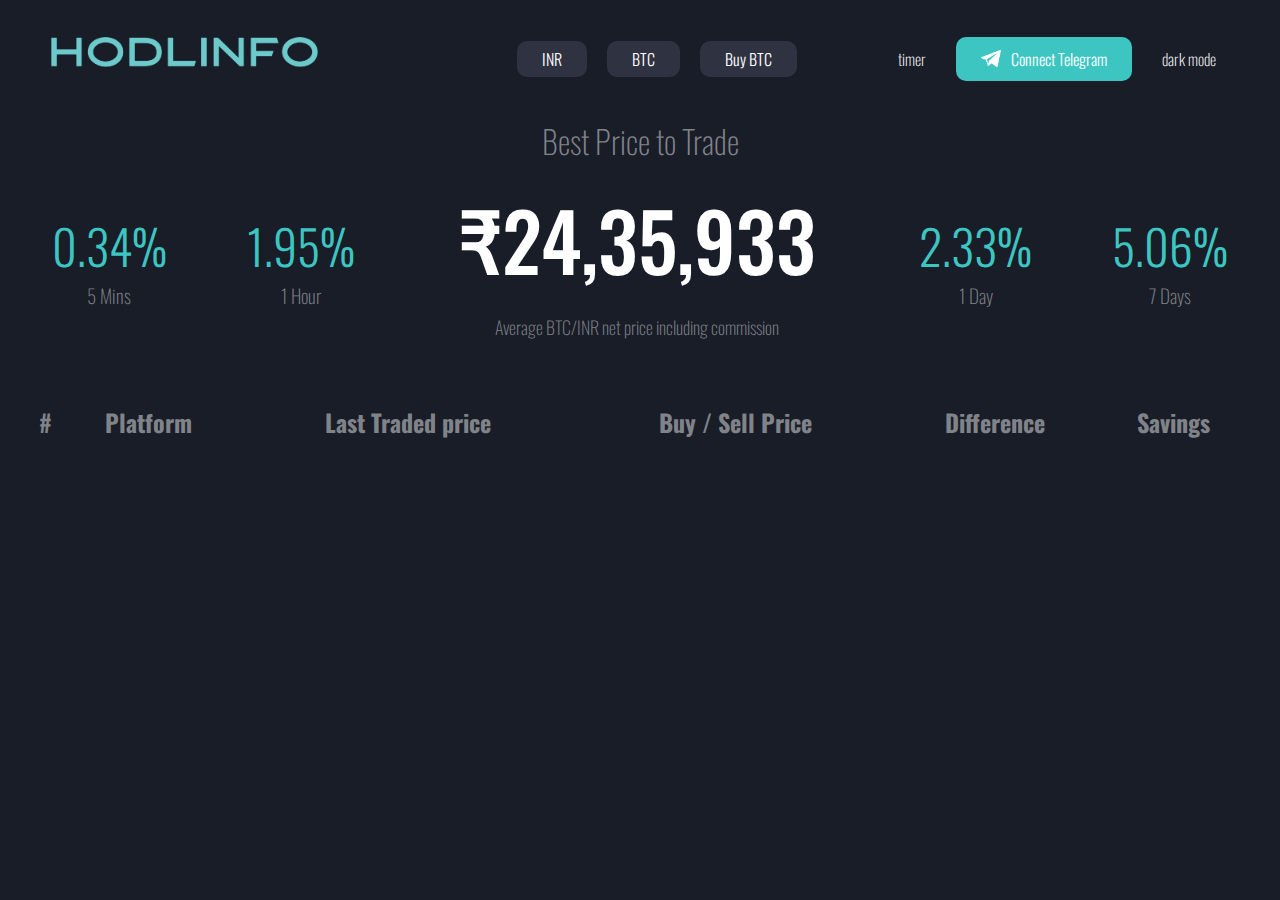
==== index.html @ 74bff25d "intial commit" ====
<!DOCTYPE html>
<html lang="en">
  <head>
    <meta charset="UTF-8" />
    <meta name="viewport" content="width=device-width, initial-scale=1.0" />
    <title>Document</title>
    <link rel="stylesheet" href="style.css" />
  </head>

  <body>
    <nav class="nav">
      <div>
        <img class="nav-logo" src="image/HODLINFO-dark.png" alt="" />
        <!-- <h1 class="nav-heading">holdinfo</h1> -->
      </div>
      <div class="nav-center">
        <span class="nav-button">INR</span>
        <span class="nav-button">BTC </span>
        <span class="nav-button">Buy BTC</span>
      </div>
      <div class="nav-right">
        <span class="timer">timer</span>
        <a href="telegram.html">
          <span class="nav-button-connect"
            ><img class="nav-image" src="image/icon.png" alt="" />
            <pr class="nav-button-name">Connect Telegram</pr>
          </span></a
        >
        <span class="dark-mode">dark mode</span>
      </div>
    </nav>
    <div class="main"><h2 class="main-heading">Best Price to Trade</h2></div>
    <div class="hero">
      <div class="hero-left">
        <span class="hero-data">
          <div class="hero-value">0.34%</div>
          <div class="hero-para">5 Mins</div>
        </span>
        <span class="hero-data">
          <div class="hero-value">1.95%</div>
          <div class="hero-para">1 Hour</div>
        </span>
      </div>
      <div class="hero-center">
        <div class="hero-center-value">₹24,35,933</div>
        <div class="hero-center-para">
          Average BTC/INR net price including commission
        </div>
      </div>
      <div class="hero-right">
        <span class="hero-data">
          <div class="hero-value">2.33%</div>
          <div class="hero-para">1 Day</div>
        </span>
        <span class="hero-data">
          <div class="hero-value">5.06%</div>
          <div class="hero-para">7 Days</div>
        </span>
      </div>
    </div>
    <div class="table">
      <table>
        <thead class="table-heading">
          <tr class="table-header-row">
            <th class="table-header"><h4>#</h4></th>
            <th class="table-header">
              <h4><span>Platform</span></h4>
            </th>
            <th class="table-header">
              <h4><span>Last Traded price</span></h4>
            </th>
            <th class="table-header">
              <h4><span> Buy / Sell Price </span></h4>
            </th>
            <th class="table-header">
              <h4><span> Difference </span></h4>
            </th>
            <th class="table-header">
              <h4><span> Savings</span></h4>
            </th>
          </tr>
        </thead>
        <tbody id="cripto_table"></tbody>
      </table>
    </div>
    <div class="hider"></div>
    <script src="script.js"></script>
  </body>
</html>
---- style.css ----
@import url("https://fonts.googleapis.com/css2?family=Oswald:wght@200;300;400;500;600;700&display=swap");
body {
  background-color: rgb(25, 29, 40);
  font-family: "Oswald";
  font-weight: 200;
  margin: 0;
  padding: 0;
  padding-bottom: 47px;
}
h2 {
  margin: 0%;
}
h4 {
  margin: 0%;
  margin-top: 2rem;
}
a {
  text-decoration: none;
}
/* ---- */
/* nav  */
/* ---- */
.nav {
  display: flex;
  justify-content: space-between;
  align-items: center;
}
.nav-logo {
  object-fit: contain;
  height: 7rem;
  width: 17rem;
  padding-left: 3rem;
  padding-right: 6rem;
}
.nav-heading {
  padding: 0 20px;
  padding-right: 13rem;
  color: rgb(107, 202, 203);
  text-transform: uppercase;
  font-weight: 400;
  font-size: xx-large;
}
.nav-center {
  gap: 20px;
  display: flex;
}
.nav-button {
  cursor: pointer;
  padding: 6px 25px;
  border-radius: 10px;
  color: rgb(255, 255, 255);
  background-color: rgb(46, 50, 65);
  font-weight: 300;
}
.nav-right {
  padding-right: 4rem;
  display: flex;
  gap: 30px;
  align-items: center;
}
.timer {
  color: white;
}
.nav-button-connect {
  cursor: pointer;
  display: flex;
  align-items: center;
  gap: 10px;
  background-color: rgb(61, 198, 193);
  padding: 10px 25px;
  border-radius: 10px;
}
.nav-image {
  object-fit: contain;
  height: 20px;
  width: 20px;
}
.nav-button-name {
  color: white;
  font-weight: 300;
}
.dark-mode {
  color: white;
}
/*------*/
/* main */
/*------*/
.main {
  text-align: center;
  padding: 0%;
  color: rgb(128, 131, 136);
}
.main-heading {
  font-weight: 200;
  font-size: xx-large;
}
/*---------*/
/*  hero   */
/*---------*/
.hero {
  display: flex;
  justify-content: space-around;
  align-items: center;
}
.hero-value {
  font-weight: 300;
  color: rgb(61, 198, 193);
  font-size: 3rem;
}
.hero-para {
  color: rgb(128, 131, 136);
  text-align: center;
  font-size: larger;
}
.hero-left {
  display: flex;
  gap: 5rem;
}
.hero-center {
  text-align: center;
}
.hero-center-value {
  padding-top: 1rem;
  color: white;
  font-size: 5rem;
  font-weight: 500;
}
.hero-center-para {
  padding: 1rem;
  color: rgb(128, 131, 136);
  font-size: large;
}
.hero-right {
  display: flex;
  gap: 5rem;
}
/* ------- */
/*  table  */
/* ------- */
.table {
  padding: 0 2rem;
  overflow-y: scroll;
}

table {
  width: 100%;
  border-collapse: separate;
  border-spacing: 0 1rem;
  border: none;
}

.table-header-row {
  margin-bottom: 0%;
  padding: 0%;
}
.table-header {
  color: rgb(128, 131, 136);
  font-size: x-large;
  font-weight: 100;
  padding-top: 12px;
  padding-bottom: 0%;
  padding: 0%;
  text-align: center;
}

.table-row {
  background-color: rgb(46, 50, 65);
}

.table-data {
  color: white;
  font-size: x-large;
  padding: 1rem 1rem;
  text-align: center;
  font-weight: bold;
}

.loss{
  color: orangered;
}

.profit{
  color: aquamarine;
}

td:first-child {
  border-radius: 10px 0 0 10px;
}
td:last-child {
  border-radius: 0 10px 10px 0;
}
.hider {
  position: fixed;
  height: 47px;
  width: 100vw;
  bottom: 0;
  left: 0;
  background: rgb(25, 29, 40);
}
/*--------------*/
/*  media Query */
/*--------------*/

@media (min-width: 360px) and (max-width: 800px) {
  .nav {
    display: flex;
    flex-direction: column;
    align-items: center;
  }
  .nav-logo {
    width: 15rem;
    height: 2rem;
    padding: 0%;
    padding-top: 10px;
  }
  .nav-button {
    padding: 5px 10px;
    font-size: small;
  }
  .nav-right {
    padding: 0%;
    padding: 10px;
    gap: 5px;
  }
  .nav-button-connect {
    padding: 2px 5px;
    border-radius: 5px;
  }
  .nav-image {
    height: 10px;
    width: 15px;
  }
  .nav-button-name {
    font-weight: 300;
    font-size: small;
  }
  .timer{
    font-size: small;
  }
  .dark-mode{
    font-size: small;
  }
  .main-heading {
    font-size: small;
  }
  .hero {
    justify-content: center;
  }
  .hero-center {
    padding: 0%;
  }
  .hero-center-value {
    font-size: medium;
    padding: 0%;
  }
  .hero-center-para {
    font-size: xx-small;
    padding: 0%;
    width: fit-content;
  }

  .hero-value {
    font-size: x-small;
  }
  .hero-para {
    font-size: xx-small;
  }
  .hero-right {
    gap: 10px;
    padding: 0%;
    margin-left: 5px;
  }
  .hero-left {
    gap: 10px;
    padding: 0%;
    margin-right: 5px;
  }
  .table-header{
    font-size: x-small;
  }
  .table-data{
    font-size: x-small;
    padding: 10px 20px;
  }
  .table{
    padding: 2%;
  }
}
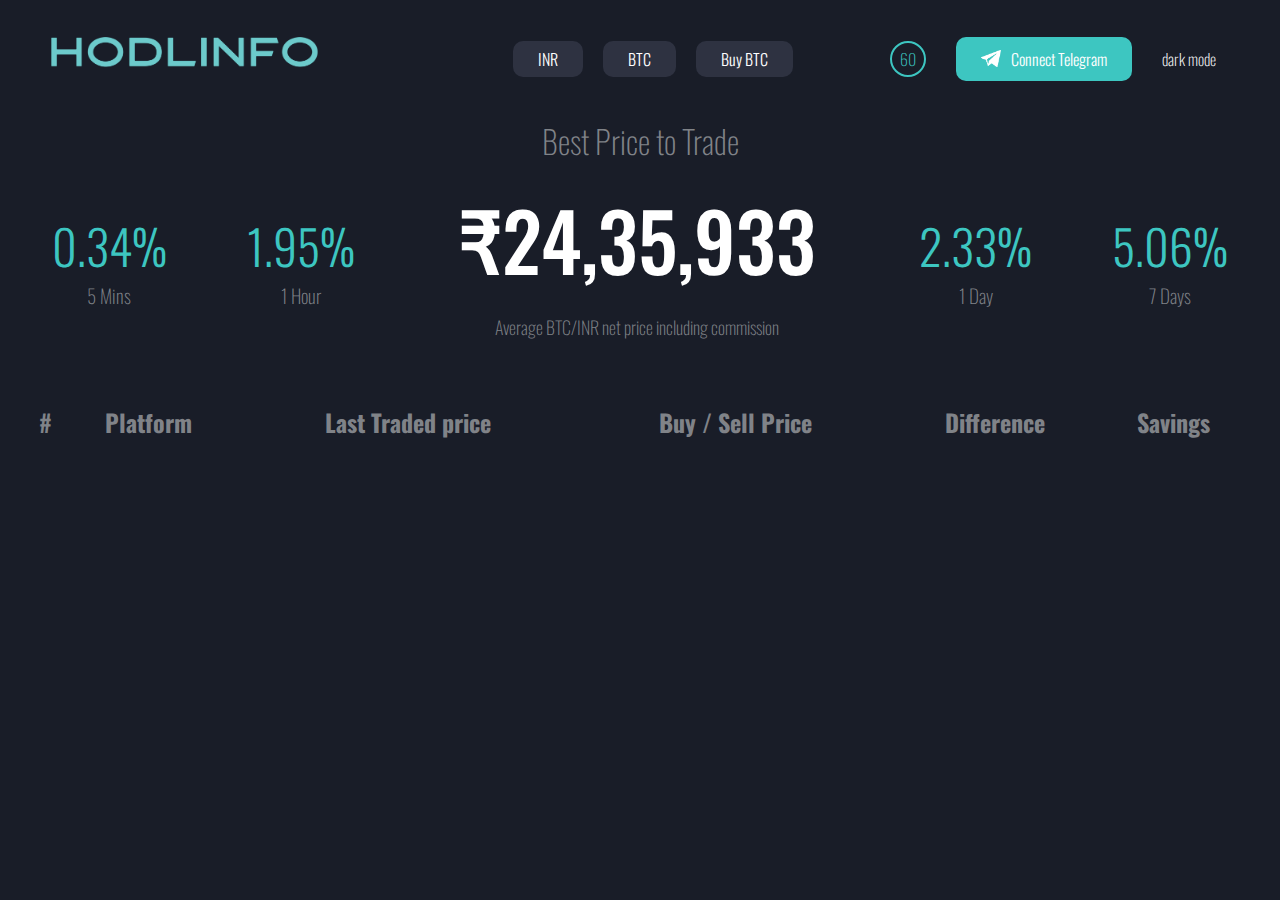
==== commit b2901a62: "fix: type haldling" ====
--- a/index.html
+++ b/index.html
@@ -19,7 +19,7 @@
         <span class="nav-button">Buy BTC</span>
       </div>
       <div class="nav-right">
-        <span class="timer">timer</span>
+        <span id="timer" class="timer"></span>
         <a href="telegram.html">
           <span class="nav-button-connect"
             ><img class="nav-image" src="image/icon.png" alt="" />
--- a/style.css
+++ b/style.css
@@ -59,7 +59,14 @@
   align-items: center;
 }
 .timer {
-  color: white;
+  border-radius: 100%;
+  display: flex;
+  justify-content: center;
+  align-items: center;
+  color: rgb(61, 198, 193);
+  border: 2px solid  rgb(61, 198, 193);
+  width: 2rem;
+  height: 2rem;
 }
 .nav-button-connect {
   cursor: pointer;
@@ -234,7 +241,11 @@
     font-weight: 300;
     font-size: small;
   }
+  .nav-right{
+    gap: 15px;
+  }
   .timer{
+    border: 1px solid ;
     font-size: small;
   }
   .dark-mode{
@@ -278,9 +289,11 @@
   .table-header{
     font-size: x-small;
   }
+  
   .table-data{
+   
     font-size: x-small;
-    padding: 10px 20px;
+    padding: 5px 10px;
   }
   .table{
     padding: 2%;
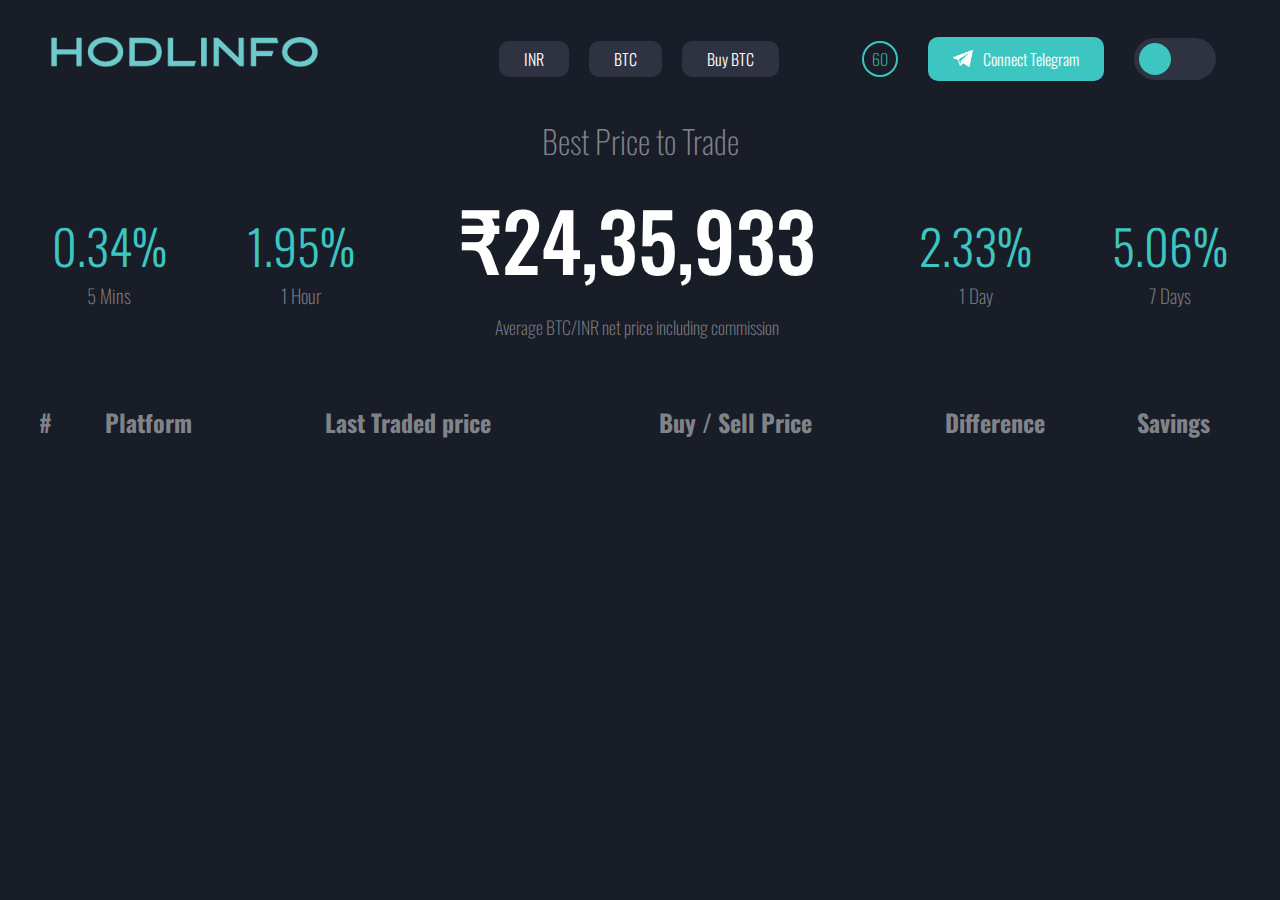
==== commit 3b93ffb3: "fix:dark mode icon" ====
--- a/index.html
+++ b/index.html
@@ -26,7 +26,7 @@
             <pr class="nav-button-name">Connect Telegram</pr>
           </span></a
         >
-        <span class="dark-mode">dark mode</span>
+        <span class="dark-mode"> <div  class="dark-mode-button"></div></span>
       </div>
     </nav>
     <div class="main"><h2 class="main-heading">Best Price to Trade</h2></div>
--- a/style.css
+++ b/style.css
@@ -64,7 +64,7 @@
   justify-content: center;
   align-items: center;
   color: rgb(61, 198, 193);
-  border: 2px solid  rgb(61, 198, 193);
+  border: 2px solid rgb(61, 198, 193);
   width: 2rem;
   height: 2rem;
 }
@@ -87,7 +87,21 @@
   font-weight: 300;
 }
 .dark-mode {
-  color: white;
+  display: flex;
+justify-content: space-between;
+  padding: 5px;
+  height: 2rem;
+  width: 4.5rem;
+  background-color: rgb(46, 50, 65);
+  border-radius: 25px;
+}
+
+.dark-mode-button {
+  cursor: pointer;
+  height: 2rem;
+  width: 2rem;
+  background-color: rgb(61, 198, 193);
+  border-radius: 100%;
 }
 /*------*/
 /* main */
@@ -182,11 +196,11 @@
   font-weight: bold;
 }
 
-.loss{
+.loss {
   color: orangered;
 }
 
-.profit{
+.profit {
   color: aquamarine;
 }
 
@@ -241,14 +255,14 @@
     font-weight: 300;
     font-size: small;
   }
-  .nav-right{
+  .nav-right {
     gap: 15px;
   }
-  .timer{
-    border: 1px solid ;
-    font-size: small;
-  }
-  .dark-mode{
+  .timer {
+    border: 1px solid;
+    font-size: small;
+  }
+  .dark-mode {
     font-size: small;
   }
   .main-heading {
@@ -286,16 +300,15 @@
     padding: 0%;
     margin-right: 5px;
   }
-  .table-header{
+  .table-header {
     font-size: x-small;
   }
-  
-  .table-data{
-   
+
+  .table-data {
     font-size: x-small;
     padding: 5px 10px;
   }
-  .table{
+  .table {
     padding: 2%;
   }
 }
